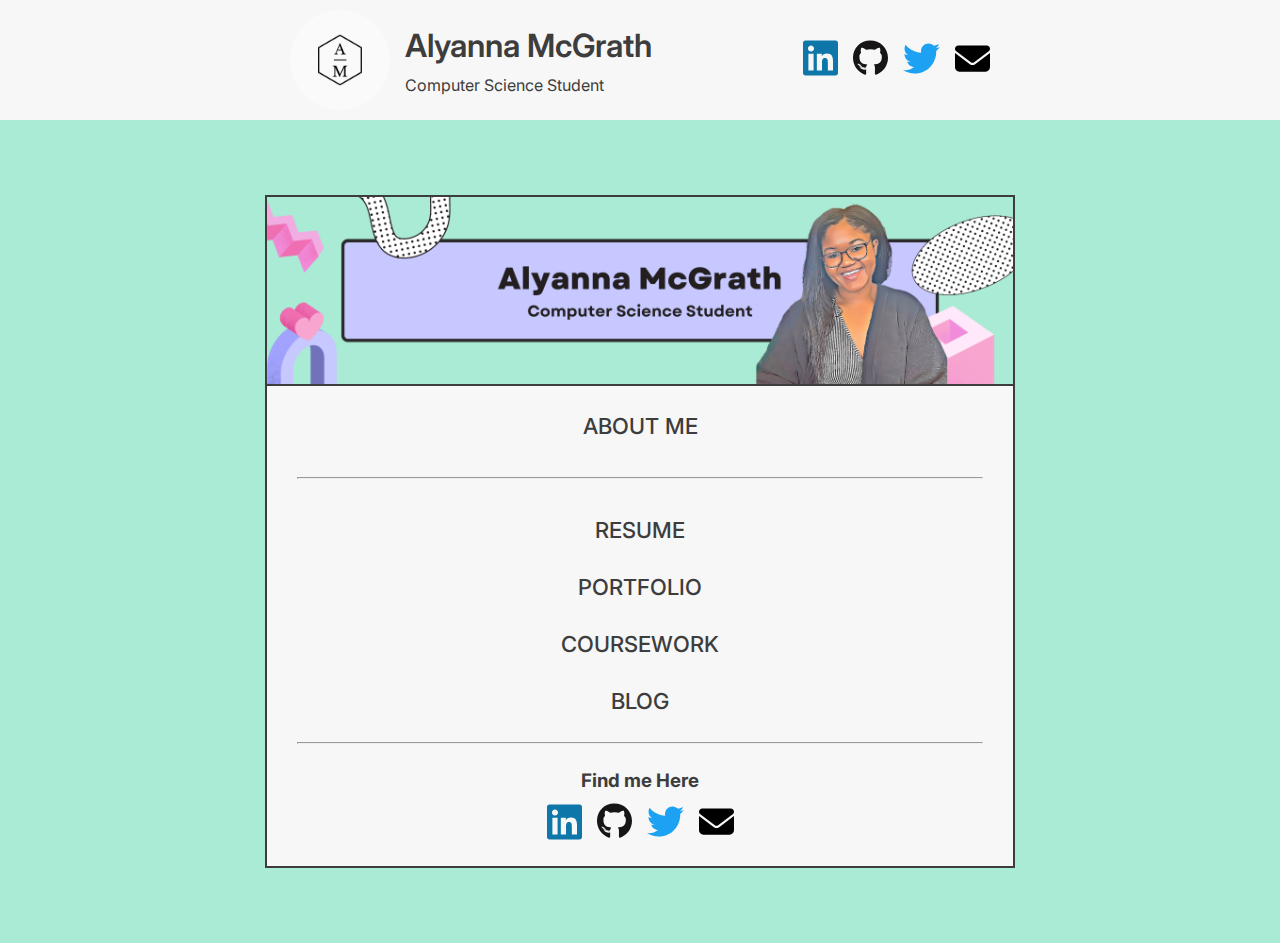
==== index.html @ 336dac22 "adding coursework page" ====
<!DOCTYPE html>
<html lang="en">
<head>
    <meta charset="UTF-8">
    <meta http-equiv="X-UA-Compatible" content="IE=edge">
    <meta name="viewport" content="width=device-width, initial-scale=1.0">
    <title>Alyanna's website | Home</title>
    <meta name="description" content="Alyanna's personal website">
    <meta name="author" content="Alyanna McGrath">
    <link rel="preconnect" href="https://fonts.googleapis.com">
    <link rel="preconnect" href="https://fonts.gstatic.com" crossorigin>
    <link href="https://fonts.googleapis.com/css2?family=Inter:wght@300;400;500;600;700&display=swap" rel="stylesheet">
    <link rel="icon" href="./images_folder/logo.jpg">
    <link rel="stylesheet" href="./style.css">
</head>
<body>
    <!-- Header start -->
    <header class="header_wrapper">
        <div class="header_inner">
            <a href="./index.html" class="header-item">
                 <img class="logo" src="./images_folder/logo.jpg" alt="logo">
                <div>
                    <h1>Alyanna McGrath</h1>
                    <h2>Computer Science Student</h2>
                </div>
            </a>
            <div class="header-item">
                <!-- linkedin -->
                <a href="https://www.linkedin.com/in/alyanna-mcgrath/ ">
                    <svg heihgt="35px" width="35px" xmlns="http://www.w3.org/2000/svg" fill="#0e76a8" viewBox="0 0 448 512"><!--! Font Awesome Pro 6.1.1 by @fontawesome - https://fontawesome.com License - https://fontawesome.com/license (Commercial License) Copyright 2022 Fonticons, Inc. --><path d="M416 32H31.9C14.3 32 0 46.5 0 64.3v383.4C0 465.5 14.3 480 31.9 480H416c17.6 0 32-14.5 32-32.3V64.3c0-17.8-14.4-32.3-32-32.3zM135.4 416H69V202.2h66.5V416zm-33.2-243c-21.3 0-38.5-17.3-38.5-38.5S80.9 96 102.2 96c21.2 0 38.5 17.3 38.5 38.5 0 21.3-17.2 38.5-38.5 38.5zm282.1 243h-66.4V312c0-24.8-.5-56.7-34.5-56.7-34.6 0-39.9 27-39.9 54.9V416h-66.4V202.2h63.7v29.2h.9c8.9-16.8 30.6-34.5 62.9-34.5 67.2 0 79.7 44.3 79.7 101.9V416z"/></svg>
                </a>
                <!-- github -->
                <a href="https://github.com/mcgrath-a ">
                    <svg heihgt="35px" width="35px" xmlns="http://www.w3.org/2000/svg" fill="#171515" viewBox="0 0 496 512"><!--! Font Awesome Pro 6.1.1 by @fontawesome - https://fontawesome.com License - https://fontawesome.com/license (Commercial License) Copyright 2022 Fonticons, Inc. --><path d="M165.9 397.4c0 2-2.3 3.6-5.2 3.6-3.3.3-5.6-1.3-5.6-3.6 0-2 2.3-3.6 5.2-3.6 3-.3 5.6 1.3 5.6 3.6zm-31.1-4.5c-.7 2 1.3 4.3 4.3 4.9 2.6 1 5.6 0 6.2-2s-1.3-4.3-4.3-5.2c-2.6-.7-5.5.3-6.2 2.3zm44.2-1.7c-2.9.7-4.9 2.6-4.6 4.9.3 2 2.9 3.3 5.9 2.6 2.9-.7 4.9-2.6 4.6-4.6-.3-1.9-3-3.2-5.9-2.9zM244.8 8C106.1 8 0 113.3 0 252c0 110.9 69.8 205.8 169.5 239.2 12.8 2.3 17.3-5.6 17.3-12.1 0-6.2-.3-40.4-.3-61.4 0 0-70 15-84.7-29.8 0 0-11.4-29.1-27.8-36.6 0 0-22.9-15.7 1.6-15.4 0 0 24.9 2 38.6 25.8 21.9 38.6 58.6 27.5 72.9 20.9 2.3-16 8.8-27.1 16-33.7-55.9-6.2-112.3-14.3-112.3-110.5 0-27.5 7.6-41.3 23.6-58.9-2.6-6.5-11.1-33.3 2.6-67.9 20.9-6.5 69 27 69 27 20-5.6 41.5-8.5 62.8-8.5s42.8 2.9 62.8 8.5c0 0 48.1-33.6 69-27 13.7 34.7 5.2 61.4 2.6 67.9 16 17.7 25.8 31.5 25.8 58.9 0 96.5-58.9 104.2-114.8 110.5 9.2 7.9 17 22.9 17 46.4 0 33.7-.3 75.4-.3 83.6 0 6.5 4.6 14.4 17.3 12.1C428.2 457.8 496 362.9 496 252 496 113.3 383.5 8 244.8 8zM97.2 352.9c-1.3 1-1 3.3.7 5.2 1.6 1.6 3.9 2.3 5.2 1 1.3-1 1-3.3-.7-5.2-1.6-1.6-3.9-2.3-5.2-1zm-10.8-8.1c-.7 1.3.3 2.9 2.3 3.9 1.6 1 3.6.7 4.3-.7.7-1.3-.3-2.9-2.3-3.9-2-.6-3.6-.3-4.3.7zm32.4 35.6c-1.6 1.3-1 4.3 1.3 6.2 2.3 2.3 5.2 2.6 6.5 1 1.3-1.3.7-4.3-1.3-6.2-2.2-2.3-5.2-2.6-6.5-1zm-11.4-14.7c-1.6 1-1.6 3.6 0 5.9 1.6 2.3 4.3 3.3 5.6 2.3 1.6-1.3 1.6-3.9 0-6.2-1.4-2.3-4-3.3-5.6-2z"/></svg>
                </a>
                <!-- twitter -->
                <a href="https://twitter.com/mcgrathalyanna">
                    <svg heihgt="37px" width="37px" xmlns="http://www.w3.org/2000/svg" viewBox="0 0 512 512" fill="#1DA1F2"><!--! Font Awesome Pro 6.1.1 by @fontawesome - https://fontawesome.com License - https://fontawesome.com/license (Commercial License) Copyright 2022 Fonticons, Inc. --><path d="M459.37 151.716c.325 4.548.325 9.097.325 13.645 0 138.72-105.583 298.558-298.558 298.558-59.452 0-114.68-17.219-161.137-47.106 8.447.974 16.568 1.299 25.34 1.299 49.055 0 94.213-16.568 130.274-44.832-46.132-.975-84.792-31.188-98.112-72.772 6.498.974 12.995 1.624 19.818 1.624 9.421 0 18.843-1.3 27.614-3.573-48.081-9.747-84.143-51.98-84.143-102.985v-1.299c13.969 7.797 30.214 12.67 47.431 13.319-28.264-18.843-46.781-51.005-46.781-87.391 0-19.492 5.197-37.36 14.294-52.954 51.655 63.675 129.3 105.258 216.365 109.807-1.624-7.797-2.599-15.918-2.599-24.04 0-57.828 46.782-104.934 104.934-104.934 30.213 0 57.502 12.67 76.67 33.137 23.715-4.548 46.456-13.32 66.599-25.34-7.798 24.366-24.366 44.833-46.132 57.827 21.117-2.273 41.584-8.122 60.426-16.243-14.292 20.791-32.161 39.308-52.628 54.253z"/></svg>
                </a>
                <!-- mail -->
                <a href="mailto:mcgratha@oxy.edu">
                    <svg heihgt="35px" width="35px" xmlns="http://www.w3.org/2000/svg" viewBox="0 0 512 512"><!--! Font Awesome Pro 6.1.1 by @fontawesome - https://fontawesome.com License - https://fontawesome.com/license (Commercial License) Copyright 2022 Fonticons, Inc. --><path d="M464 64C490.5 64 512 85.49 512 112C512 127.1 504.9 141.3 492.8 150.4L275.2 313.6C263.8 322.1 248.2 322.1 236.8 313.6L19.2 150.4C7.113 141.3 0 127.1 0 112C0 85.49 21.49 64 48 64H464zM217.6 339.2C240.4 356.3 271.6 356.3 294.4 339.2L512 176V384C512 419.3 483.3 448 448 448H64C28.65 448 0 419.3 0 384V176L217.6 339.2z"/></svg>
                </a>
            </div>
        </div>
    </header>
    <!-- Header end -->
    <div class="container_wrapper">
        <img class="home__mainImg"  src="./images_folder/img1.png" alt="Alyanna picture">
        <div class="container_inner">
            <ul class="home__menu">
                <li><a href="./about.html">about me</a></li>
                <hr style="margin: 10px 0;">
                <!-- your resume -->
                <li><a href="https://drive.google.com/file/d/1pbL_NQ7iijsmXMONuLbTb3UByfk47k4c/view?usp=sharing">resume</a></li>
                <li><a href="./portfolio.html">portfolio</a></li>
                <li><a href="./coursework.html">coursework</a></li>
                <li><a href="./blog.html">blog</a></li>
            </ul>
            <hr>
            <div class="find-me">
                <h3>Find me Here</h3>
                <div class="social-div">
                    <!-- linkedin -->
                    <a href="https://www.linkedin.com/in/alyanna-mcgrath/ ">
                        <svg heihgt="35px" width="35px" xmlns="http://www.w3.org/2000/svg" fill="#0e76a8" viewBox="0 0 448 512"><!--! Font Awesome Pro 6.1.1 by @fontawesome - https://fontawesome.com License - https://fontawesome.com/license (Commercial License) Copyright 2022 Fonticons, Inc. --><path d="M416 32H31.9C14.3 32 0 46.5 0 64.3v383.4C0 465.5 14.3 480 31.9 480H416c17.6 0 32-14.5 32-32.3V64.3c0-17.8-14.4-32.3-32-32.3zM135.4 416H69V202.2h66.5V416zm-33.2-243c-21.3 0-38.5-17.3-38.5-38.5S80.9 96 102.2 96c21.2 0 38.5 17.3 38.5 38.5 0 21.3-17.2 38.5-38.5 38.5zm282.1 243h-66.4V312c0-24.8-.5-56.7-34.5-56.7-34.6 0-39.9 27-39.9 54.9V416h-66.4V202.2h63.7v29.2h.9c8.9-16.8 30.6-34.5 62.9-34.5 67.2 0 79.7 44.3 79.7 101.9V416z"/></svg>
                    </a>
                    <!-- github -->
                    <a href="https://github.com/mcgrath-a ">
                        <svg heihgt="35px" width="35px" xmlns="http://www.w3.org/2000/svg" fill="#171515" viewBox="0 0 496 512"><!--! Font Awesome Pro 6.1.1 by @fontawesome - https://fontawesome.com License - https://fontawesome.com/license (Commercial License) Copyright 2022 Fonticons, Inc. --><path d="M165.9 397.4c0 2-2.3 3.6-5.2 3.6-3.3.3-5.6-1.3-5.6-3.6 0-2 2.3-3.6 5.2-3.6 3-.3 5.6 1.3 5.6 3.6zm-31.1-4.5c-.7 2 1.3 4.3 4.3 4.9 2.6 1 5.6 0 6.2-2s-1.3-4.3-4.3-5.2c-2.6-.7-5.5.3-6.2 2.3zm44.2-1.7c-2.9.7-4.9 2.6-4.6 4.9.3 2 2.9 3.3 5.9 2.6 2.9-.7 4.9-2.6 4.6-4.6-.3-1.9-3-3.2-5.9-2.9zM244.8 8C106.1 8 0 113.3 0 252c0 110.9 69.8 205.8 169.5 239.2 12.8 2.3 17.3-5.6 17.3-12.1 0-6.2-.3-40.4-.3-61.4 0 0-70 15-84.7-29.8 0 0-11.4-29.1-27.8-36.6 0 0-22.9-15.7 1.6-15.4 0 0 24.9 2 38.6 25.8 21.9 38.6 58.6 27.5 72.9 20.9 2.3-16 8.8-27.1 16-33.7-55.9-6.2-112.3-14.3-112.3-110.5 0-27.5 7.6-41.3 23.6-58.9-2.6-6.5-11.1-33.3 2.6-67.9 20.9-6.5 69 27 69 27 20-5.6 41.5-8.5 62.8-8.5s42.8 2.9 62.8 8.5c0 0 48.1-33.6 69-27 13.7 34.7 5.2 61.4 2.6 67.9 16 17.7 25.8 31.5 25.8 58.9 0 96.5-58.9 104.2-114.8 110.5 9.2 7.9 17 22.9 17 46.4 0 33.7-.3 75.4-.3 83.6 0 6.5 4.6 14.4 17.3 12.1C428.2 457.8 496 362.9 496 252 496 113.3 383.5 8 244.8 8zM97.2 352.9c-1.3 1-1 3.3.7 5.2 1.6 1.6 3.9 2.3 5.2 1 1.3-1 1-3.3-.7-5.2-1.6-1.6-3.9-2.3-5.2-1zm-10.8-8.1c-.7 1.3.3 2.9 2.3 3.9 1.6 1 3.6.7 4.3-.7.7-1.3-.3-2.9-2.3-3.9-2-.6-3.6-.3-4.3.7zm32.4 35.6c-1.6 1.3-1 4.3 1.3 6.2 2.3 2.3 5.2 2.6 6.5 1 1.3-1.3.7-4.3-1.3-6.2-2.2-2.3-5.2-2.6-6.5-1zm-11.4-14.7c-1.6 1-1.6 3.6 0 5.9 1.6 2.3 4.3 3.3 5.6 2.3 1.6-1.3 1.6-3.9 0-6.2-1.4-2.3-4-3.3-5.6-2z"/></svg>
                    </a>
                    <!-- twitter -->
                    <a href="https://twitter.com/mcgrathalyanna">
                        <svg heihgt="37px" width="37px" xmlns="http://www.w3.org/2000/svg" viewBox="0 0 512 512" fill="#1DA1F2"><!--! Font Awesome Pro 6.1.1 by @fontawesome - https://fontawesome.com License - https://fontawesome.com/license (Commercial License) Copyright 2022 Fonticons, Inc. --><path d="M459.37 151.716c.325 4.548.325 9.097.325 13.645 0 138.72-105.583 298.558-298.558 298.558-59.452 0-114.68-17.219-161.137-47.106 8.447.974 16.568 1.299 25.34 1.299 49.055 0 94.213-16.568 130.274-44.832-46.132-.975-84.792-31.188-98.112-72.772 6.498.974 12.995 1.624 19.818 1.624 9.421 0 18.843-1.3 27.614-3.573-48.081-9.747-84.143-51.98-84.143-102.985v-1.299c13.969 7.797 30.214 12.67 47.431 13.319-28.264-18.843-46.781-51.005-46.781-87.391 0-19.492 5.197-37.36 14.294-52.954 51.655 63.675 129.3 105.258 216.365 109.807-1.624-7.797-2.599-15.918-2.599-24.04 0-57.828 46.782-104.934 104.934-104.934 30.213 0 57.502 12.67 76.67 33.137 23.715-4.548 46.456-13.32 66.599-25.34-7.798 24.366-24.366 44.833-46.132 57.827 21.117-2.273 41.584-8.122 60.426-16.243-14.292 20.791-32.161 39.308-52.628 54.253z"/></svg>
                    </a>
                    <!-- email -->
                    <a href="mailto:mcgratha@oxy.edu">
                        <svg heihgt="35px" width="35px" xmlns="http://www.w3.org/2000/svg" viewBox="0 0 512 512"><!--! Font Awesome Pro 6.1.1 by @fontawesome - https://fontawesome.com License - https://fontawesome.com/license (Commercial License) Copyright 2022 Fonticons, Inc. --><path d="M464 64C490.5 64 512 85.49 512 112C512 127.1 504.9 141.3 492.8 150.4L275.2 313.6C263.8 322.1 248.2 322.1 236.8 313.6L19.2 150.4C7.113 141.3 0 127.1 0 112C0 85.49 21.49 64 48 64H464zM217.6 339.2C240.4 356.3 271.6 356.3 294.4 339.2L512 176V384C512 419.3 483.3 448 448 448H64C28.65 448 0 419.3 0 384V176L217.6 339.2z"/></svg>
                    </a>
                </div>
            </div>
        </div>
    </div>
</body>
</html>
---- style.css ----
@import url("https://use.fontawesome.com/releases/v5.13.0/css/all.css");
@import url("https://fonts.googleapis.com/css?family=Source+Sans+Pro:300");

*{
    box-sizing: border-box;
    color: #3d3d3d;
    font-family: 'Inter', sans-serif;
    margin: 0;
    padding: 0;
    text-decoration: none;
}
body{
    /* site background */
    background-color: #aaebd5; 
    display: flex;
    align-items: center;
    flex-direction: column;
}
.header_wrapper{
    background: #f7f7f7;
    display: flex;
    justify-content: center;
    width: 100%;
}
.header_inner{
    padding: 10px 25px;
    max-width: 750px;
    display: flex;
    justify-content: space-between;
    width: 100%;
}
.header-item{
    display: flex;
    gap: 15px;
    align-items: center;
}
.social-div{
    display: flex;
    gap: 15px;
    align-items: center;
}
.header-item a, .social-div a{
    transition: all .2s;
}
.header-item a:hover, .social-div a:hover{
    opacity: 0.8;
}
.container_wrapper{
    margin: 75px 25px;
    max-width: 750px;
    background: #f7f7f7;
    border: 2px solid #3d3d3d;
}
.logo{
    max-width: 100px;
    border-radius: 999px;
}
h1{
    font-weight: 600;
    margin-bottom: 10px;
}
h2{
    font-size: 16px;
    font-weight: 400;

}
.container_inner{
    padding: 20px 30px;
    originally 60px 30 px
}
.home__mainImg{
    width: 100%;
    border-bottom: 2px solid #3d3d3d;
}
.home__menu{
    list-style: none;
    display: flex;
    flex-direction: column;
    align-items: center;
    gap:25px;
}
.home__menu a{
    text-transform: uppercase;
    line-height: 32px;
    font-size: 22px;
    font-weight: 500;
    transition: all 0.2s;
    position: relative;
}
.home__menu a:after {
    content: '';
    position: absolute;
    width: 100%;
    transform: scaleX(0);
    height: 2px;
    bottom: 0;
    left: 0;
    background-color: #0087ca;
    transform-origin: bottom right;
    transition: transform 0.25s ease-out;
}
.home__menu a:hover:after {
    transform: scaleX(1);
    transform-origin: bottom left;
}
hr{
    width: 100%;
    height: 2px;
    background: #3d3d3d;
    color: #3d3d3d;
    margin: 25px 0;
}
.find-me{
    display: flex;
    flex-direction: column;
    align-items: center;
    gap: 10px;
}
.about__title{
    font-size: 32px;
    text-transform: uppercase;
}
.about__photo{
    max-width: 500px;
    width: 100%;
}
.container_about{
    display: flex;
    flex-direction: column;
    align-items: center;
    gap: 20px;
}
.about__info h3{
    font-size: 24px;
    margin-top: 24px;
    margin-bottom: 24px;
}
.about__info p{
    font-size: 18px;
    font-weight: 400;
    line-height: 24px;
}
.about__other{
    font-size: 28px;
    margin-top: 24px;
    margin-bottom: 12px;
    font-weight: 400;
}
.favorite{
    width: 100%;
    display: flex;
    flex-wrap: wrap;
    gap: 25px;
    justify-content: space-evenly
}
.favorite-item{
    max-width: 45%;
    width: 100%;
    display: flex;
    flex-direction: column;
    align-items: center;
    gap: 15px;
}
.favorite-item h4{
    font-weight: 400;
    font-size: 18px;
    text-align: center;
    line-height: 24px;
}
.favorite-item img{
    max-height: 250px;
    height: 100%;
    width: 100%;
}
.favorite-item p{
    font-weight: 300;
    font-size: 16px;
    text-align: center;
    line-height: 18px;
    margin-bottom: 36px;
}
.container_portfolio{
    display: flex;
    flex-direction: column;
    align-items: center;
}
.container_portfolio h2{
    text-transform: uppercase;
    font-size: 32px;
}
.portfolio__list{
    display: flex;
    flex-wrap: wrap;
    justify-content: center;
    gap: 10px;
    align-items: stretch
}
.portfolio__list a{
    max-width: 48%;
    width: 100%;
    margin-bottom: 50px;
    border: 1px solid #3d3d3d;
    padding: 35px 15px;
    border-radius: 10px;
    transition: all 0.3s;
    display: flex;
    flex-direction: column;
}
.portfolio__list a:hover{
    transform: translateY(-10px);
    box-shadow: rgba(0, 0, 0, 0.35) 0px 5px 15px;
}
.portfolio__list a h5{
    text-align: center;
    font-size: 24px;
    margin-bottom: 12px;
    font-weight: 500;
}
.portfolio__list a p{
    text-align: center;
    margin-top: 12px;
    font-size: 16px;
    line-height: 24px;
}
.container_portfolio a img{
    width: 100% ;
    height: 200px;
    border: 2px solid #3d3d3d;
    border-radius: 9px;
}

.blog__title{
    font-weight: 400;
    font-size: 28px;
    text-align: center;
}
.blog__article-item{
    border-top: #3d3d3d57 solid 1px;
    padding-top: 25px;
    margin-top: 25px;
}
.article-item__time{
    font-size: 16px;
    font-weight: 300;
    margin-bottom: 12px;
}
.article-item__title{
    font-size: 24px;
    line-height: 32px;
    text-decoration: underline;
}
.article-item__text{
    font-size: 16px;
    line-height: 24px;
}
.blog__img{
    width: 100%;
}
.article-content p{
    line-height: 1.625rem;
    margin-bottom: 1.625rem;
    margin: 25px 0;
}
.article-content b{
    font-weight: 600;
}
.article-content h4{
    margin-top: 50px;
    font-size: 28px;
}

/* coursework page responsive sizing */
@media(min-width: 1500px) {
    #coursework {
        transform: scale(1.5);

    }
    .courseworkContainer {
        width: 40%;
    }
}

@media(max-width: 576px) {
    #coursework {
        padding: 0;
        max-width: none;
    }

    #coursework img {
        max-width: none;
    }
}

@media screen and (max-width: 750px) {
    .portfolio__list a{
        max-width: 100%;
    }
    .portfolio__list a img{
        height: 100%;
    }
}
@media screen and (max-width: 675px) {
    .header_inner{
        flex-direction: column;
        align-items: center;
        row-gap: 20px;
    }
    .container_wrapper{
        margin: 50px 10px;
    }
    .favorite-item{
        max-width: 100%;
    }
    .favorite-item h4{
        font-size: 24px;
        line-height: 28px;
    }
}

#courseworkContainer {
    display: flex;
    flex-direction: row;
    flex-wrap: wrap;
    justify-content: center;

}
.courseworkContainer {
    position: relative;
    padding: 10px;
}

.image {
    display: block;
    width: 100%;
    height: auto;
    max-width: 40vw;
    border: 1px solid;
    border-radius: 5px;
    border-color: #FFC107;
  }

.overlay {
    position: absolute;
    top: 0;
    bottom: 0;
    left: 0;
    right: 0;
    height: 100%;
    width: 100%;
    opacity: 0;
    background-color: transparent;
  }

.courseworkContainer:hover .overlay {
    opacity: 1;
}
.courseworkContainer:hover .image {
    opacity: .3;
}

.courseworkContainer:hover #oxy-os-website{
    opacity: .1;
}

.text {
    color: black;
    font-size: 20px;
    position: absolute;
    top: 50%;
    left: 50%;
    -webkit-transform: translate(-50%, -50%);
    -ms-transform: translate(-50%, -50%);
    transform: translate(-50%, -50%);
    text-align: center;
  }
 .btn {
  border: 2px solid black;
  background-color: white;
  color: black;
  padding: 15px 70px;
  font-size: 12px;
  width: 100%;
  cursor: pointer;
}


.block:hover {
  background-color: #04AA6D;
  color: white;
}

  /* The Modal (background) */
.modal {
    display: none; /* Hidden by default */
    position: fixed; /* Stay in place */
    z-index: 1; /* Sit on top */
    left: 0;
    top: 0;
    width: 100%; /* Full width */
    height: 100%; /* Full height */
    overflow: auto; /* Enable scroll if needed */
    background-color: rgb(0,0,0); /* Fallback color */
    background-color: rgba(0,0,0,0.4); /* Black w/ opacity */
  }

  /* Modal Content/Box */
  .modal-content {
    background-color: #fefefe;
    margin: 15% auto; /* 15% from the top and centered */
    padding: 20px;
    border: 1px solid #888;
    width: 80%; /* Could be more or less, depending on screen size */
    border-radius: 4px; /* Round the corners a bit */
  }

  /* The Close Button */
 .close {
    color: #aaa;
    float: right;
    font-size: 28px;
    font-weight: bold;
  }

  .close:hover,
  .close:focus {
    color: black;
    text-decoration: none;
    cursor: pointer;
  }
 /* Style the button that is used to open and close the collapsible content */
.collapsible {
  background-color: #777;
  color: white;
  cursor: pointer;
  padding: 18px;
  width: 100%;
  border: none;
  text-align: left;
  outline: none;
  font-size: 15px;
}

.active, .collapsible:hover {
  background-color: #555;
}

.content {
  padding: 0 18px;
  display: none;
  overflow: hidden;
  background-color: #f1f1f1;
}
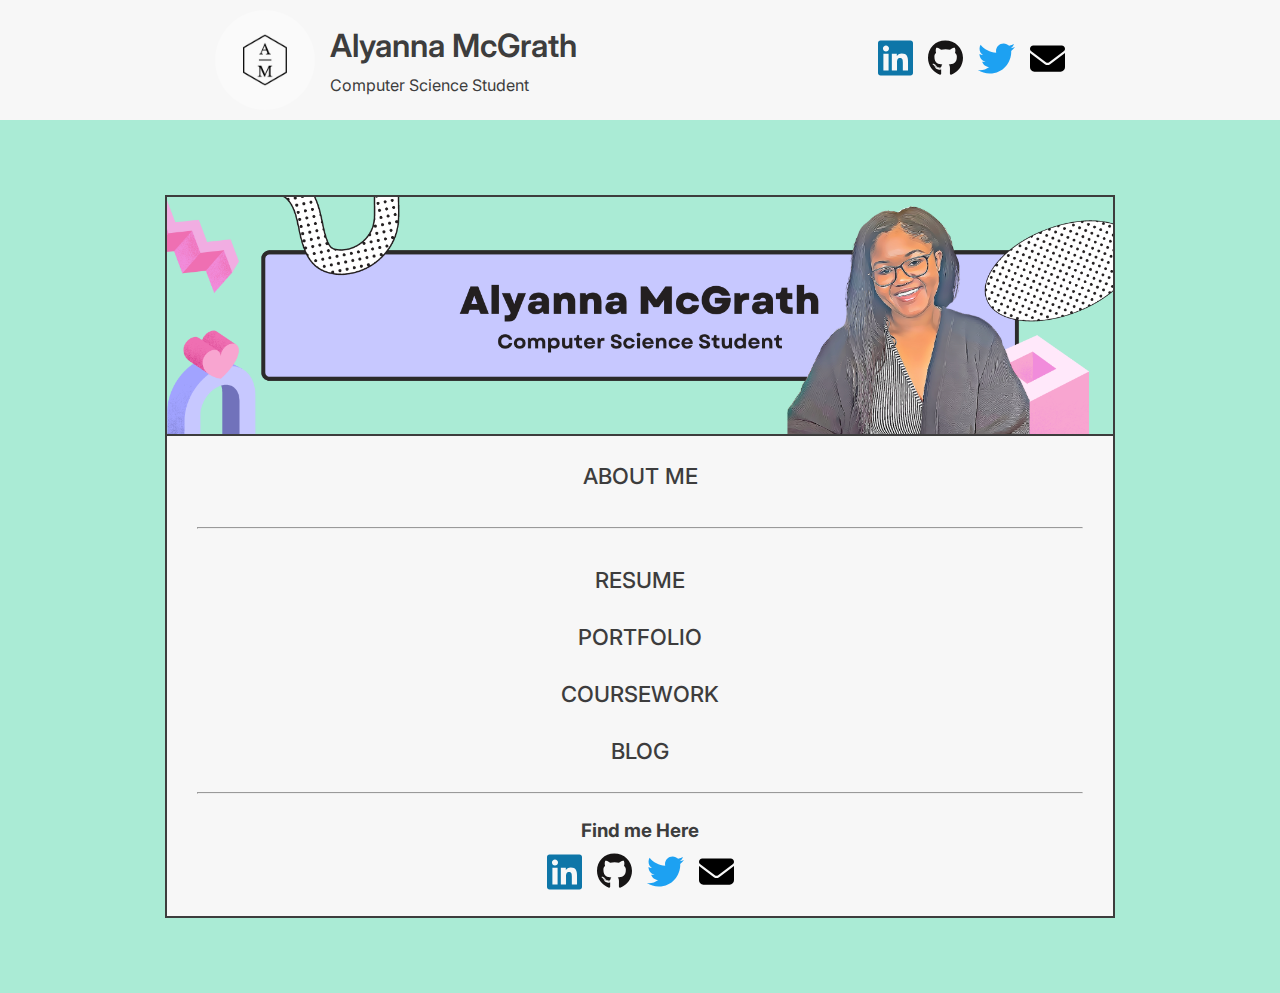
==== commit 2fb743aa: "changing color of pdf viewer" ====
--- a/index.html
+++ b/index.html
@@ -52,7 +52,8 @@
                 <li><a href="./about.html">about me</a></li>
                 <hr style="margin: 10px 0;">
                 <!-- your resume -->
-                <li><a href="https://drive.google.com/file/d/1pbL_NQ7iijsmXMONuLbTb3UByfk47k4c/view?usp=sharing">resume</a></li>
+                <li><a href="./resume.html">resume</a></li>
+<!--                Resume link website -> https://cloudpdf.io/view/Jhhr0C-9z-->
                 <li><a href="./portfolio.html">portfolio</a></li>
                 <li><a href="./coursework.html">coursework</a></li>
                 <li><a href="./blog.html">blog</a></li>
--- a/style.css
+++ b/style.css
@@ -24,7 +24,8 @@
 }
 .header_inner{
     padding: 10px 25px;
-    max-width: 750px;
+    max-width: 900px;
+    /*max-width was originally 750*/
     display: flex;
     justify-content: space-between;
     width: 100%;
@@ -36,6 +37,7 @@
 }
 .social-div{
     display: flex;
+    flex-direction: row;
     gap: 15px;
     align-items: center;
 }
@@ -47,7 +49,8 @@
 }
 .container_wrapper{
     margin: 75px 25px;
-    max-width: 750px;
+    max-width: 950px;
+    /*max-width was originally 750*/
     background: #f7f7f7;
     border: 2px solid #3d3d3d;
 }
@@ -373,15 +376,7 @@
     transform: translate(-50%, -50%);
     text-align: center;
   }
- .btn {
-  border: 2px solid black;
-  background-color: white;
-  color: black;
-  padding: 15px 70px;
-  font-size: 12px;
-  width: 100%;
-  cursor: pointer;
-}
+
 
 
 .block:hover {
@@ -389,45 +384,13 @@
   color: white;
 }
 
-  /* The Modal (background) */
-.modal {
-    display: none; /* Hidden by default */
-    position: fixed; /* Stay in place */
-    z-index: 1; /* Sit on top */
-    left: 0;
-    top: 0;
-    width: 100%; /* Full width */
-    height: 100%; /* Full height */
-    overflow: auto; /* Enable scroll if needed */
-    background-color: rgb(0,0,0); /* Fallback color */
-    background-color: rgba(0,0,0,0.4); /* Black w/ opacity */
-  }
-
-  /* Modal Content/Box */
-  .modal-content {
-    background-color: #fefefe;
-    margin: 15% auto; /* 15% from the top and centered */
-    padding: 20px;
-    border: 1px solid #888;
-    width: 80%; /* Could be more or less, depending on screen size */
-    border-radius: 4px; /* Round the corners a bit */
-  }
-
-  /* The Close Button */
- .close {
-    color: #aaa;
-    float: right;
-    font-size: 28px;
-    font-weight: bold;
-  }
-
-  .close:hover,
-  .close:focus {
-    color: black;
-    text-decoration: none;
-    cursor: pointer;
-  }
- /* Style the button that is used to open and close the collapsible content */
+
+
+
+
+
+
+
 .collapsible {
   background-color: #777;
   color: white;
@@ -436,7 +399,7 @@
   width: 100%;
   border: none;
   text-align: left;
-  outline: none;
+  outline: 1.5px solid grey;
   font-size: 15px;
 }
 
@@ -444,9 +407,24 @@
   background-color: #555;
 }
 
+.collapsible:after {
+  content: '\002B';
+  color: white;
+  font-weight: bold;
+  float: right;
+  margin-left: 5px;
+}
+
+.active:after {
+  content: "\2212";
+}
+
 .content {
+  font-size: 13px;
   padding: 0 18px;
-  display: none;
+  max-height: 0;
   overflow: hidden;
+  transition: max-height 0.2s ease-out;
   background-color: #f1f1f1;
-}+}
+
